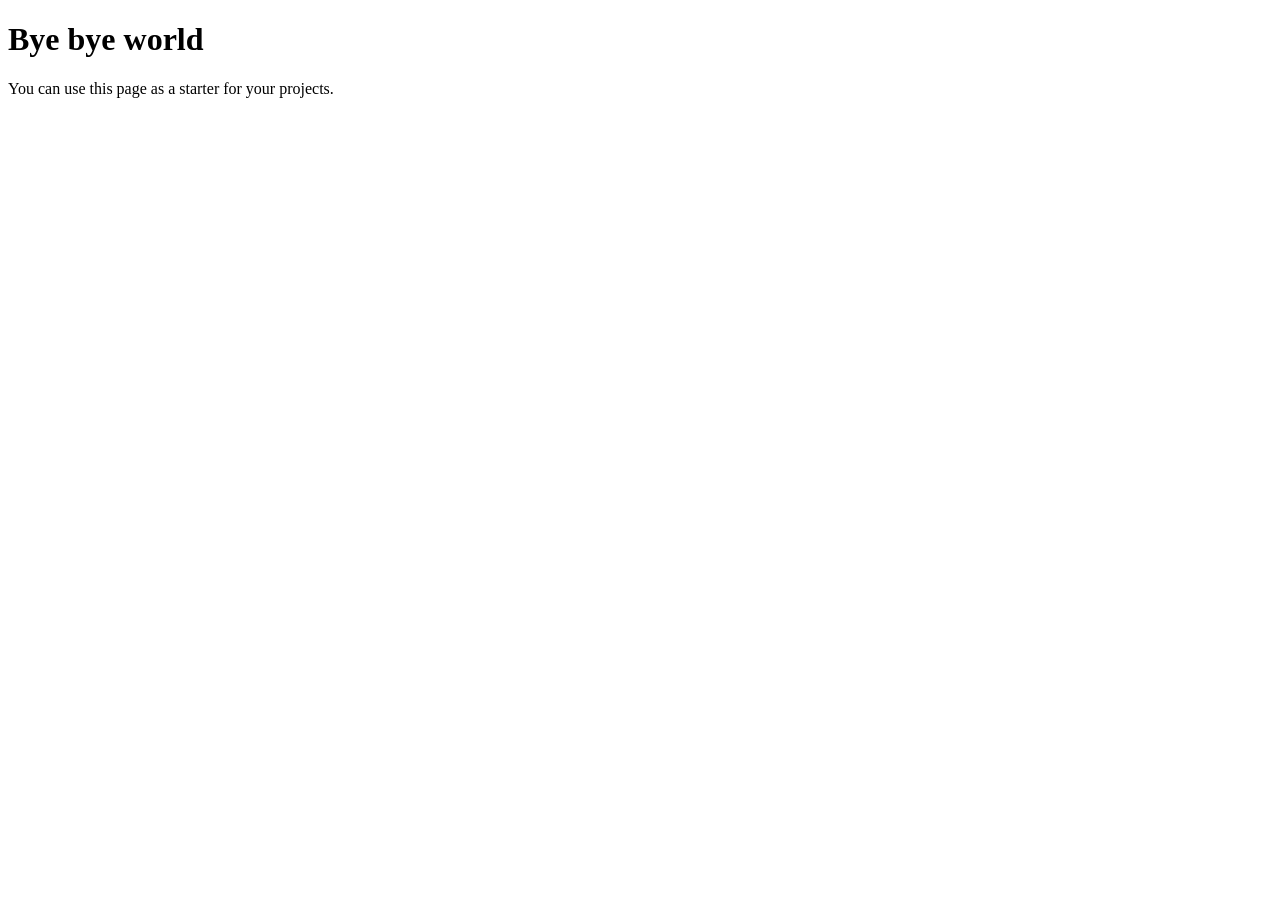
==== docs/index.html @ 329cd1f5 "Deploy to GitHub Pages" ====
<!doctype html>
<html lang="en">
	<head>
		<meta charset="utf-8" />
		<meta name="viewport" content="width=device-width, initial-scale=1.0" />
		<title>328T/628T - Starter repo</title>
		<script type="module" crossorigin src="./assets/index-RLWc_TeP.js"></script>
		<link rel="stylesheet" crossorigin href="./assets/index-BGLO0zIQ.css">
	</head>
	<body>
		<div id="app">
			<h1>Bye bye world</h1>
			<p>You can use this page as a starter for your projects.</p>
			<div id="foo" />
		</div>
	</body>
</html>
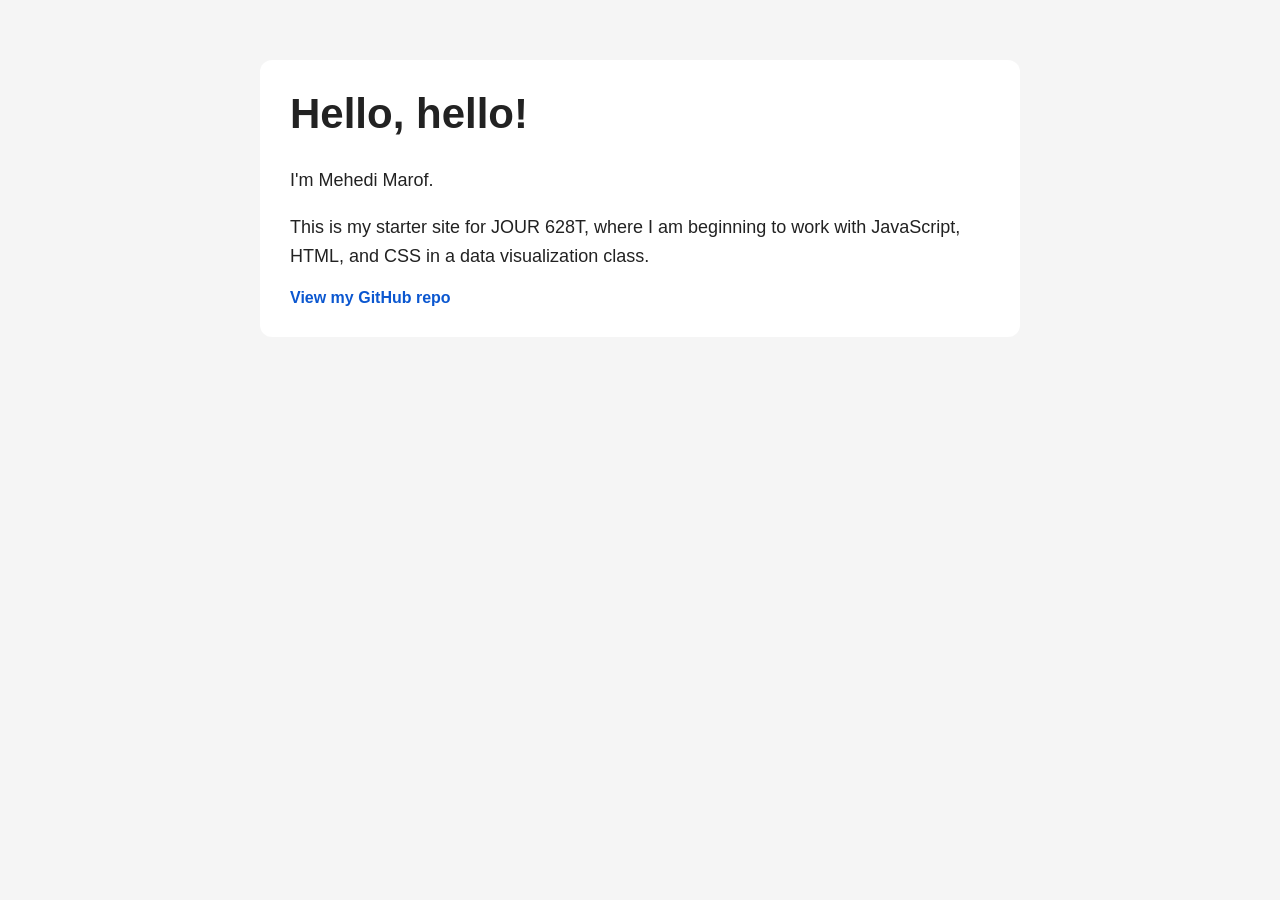
==== commit 6ae30b76: "Update GitHub Pages site" ====
--- a/docs/index.html
+++ b/docs/index.html
@@ -4,8 +4,8 @@
 		<meta charset="utf-8" />
 		<meta name="viewport" content="width=device-width, initial-scale=1.0" />
 		<title>328T/628T - Starter repo</title>
-		<script type="module" crossorigin src="./assets/index-RLWc_TeP.js"></script>
-		<link rel="stylesheet" crossorigin href="./assets/index-BGLO0zIQ.css">
+		<script type="module" crossorigin src="./assets/index-hp1mFs03.js"></script>
+		<link rel="stylesheet" crossorigin href="./assets/index-B-HXZipt.css">
 	</head>
 	<body>
 		<div id="app">
--- a/docs/assets/index-B-HXZipt.css
+++ b/docs/assets/index-B-HXZipt.css
@@ -0,0 +1 @@
+body{margin:0;font-family:Arial,sans-serif;background:#f5f5f5;color:#222}.page{max-width:700px;margin:60px auto;padding:30px;background:#fff;border-radius:12px}h1{margin-top:0;font-size:42px}p{font-size:18px;line-height:1.6}a{color:#0b57d0;text-decoration:none;font-weight:700}a:hover{text-decoration:underline}
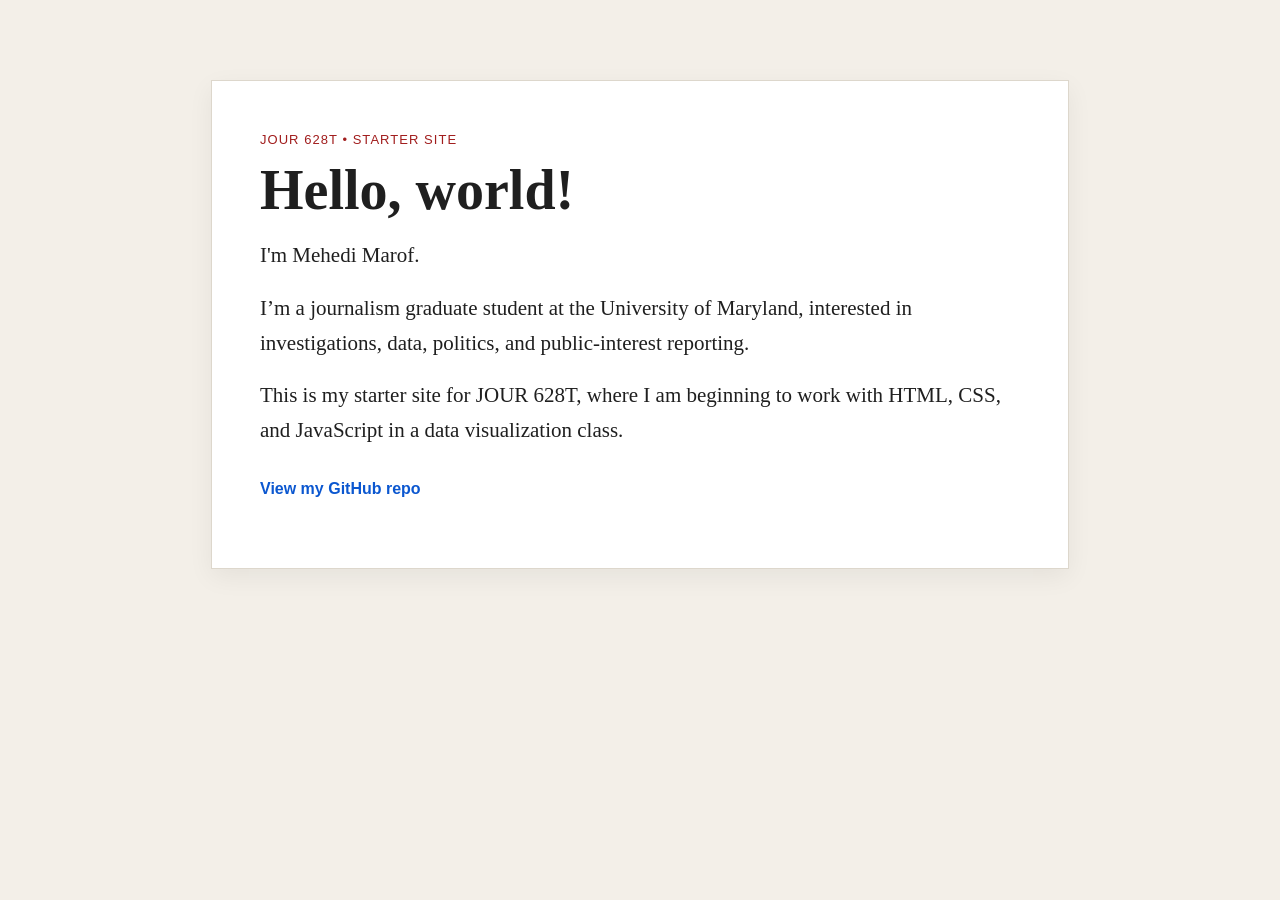
==== commit 40af0659: "Move starter page to HTML and CSS" ====
--- a/docs/index.html
+++ b/docs/index.html
@@ -1,17 +1,29 @@
 <!doctype html>
 <html lang="en">
-	<head>
-		<meta charset="utf-8" />
-		<meta name="viewport" content="width=device-width, initial-scale=1.0" />
-		<title>328T/628T - Starter repo</title>
-		<script type="module" crossorigin src="./assets/index-hp1mFs03.js"></script>
-		<link rel="stylesheet" crossorigin href="./assets/index-B-HXZipt.css">
-	</head>
-	<body>
-		<div id="app">
-			<h1>Bye bye world</h1>
-			<p>You can use this page as a starter for your projects.</p>
-			<div id="foo" />
-		</div>
-	</body>
-</html>
+  <head>
+    <meta charset="UTF-8" />
+    <meta name="viewport" content="width=device-width, initial-scale=1.0" />
+    <title>Mehedi Marof | JOUR 628T Starter Site</title>
+    <link rel="stylesheet" crossorigin href="./assets/index-CrYPkXIM.css">
+  </head>
+  <body>
+    <main class="page">
+      <p class="kicker">JOUR 628T • Starter Site</p>
+      <h1>Hello, world!</h1>
+      <p>I'm Mehedi Marof.</p>
+      <p>
+        I’m a journalism graduate student at the University of Maryland,
+        interested in investigations, data, politics, and public-interest reporting.
+      </p>
+      <p>
+        This is my starter site for JOUR 628T, where I am beginning to work with
+        HTML, CSS, and JavaScript in a data visualization class.
+      </p>
+      <p class="footer-link">
+        <a href="https://github.com/mehedi-marof/mehedi-marof628T" target="_blank" rel="noreferrer">
+          View my GitHub repo
+        </a>
+      </p>
+    </main>
+  </body>
+</html>
--- a/docs/assets/index-CrYPkXIM.css
+++ b/docs/assets/index-CrYPkXIM.css
@@ -0,0 +1 @@
+body{margin:0;background:#f3efe8;color:#1f1f1f;font-family:Georgia,Times New Roman,serif}.page{max-width:760px;margin:80px auto;padding:48px;background:#fff;border:1px solid #ddd7cc;box-shadow:0 8px 24px #0000000f}.kicker{margin:0 0 12px;font-family:Arial,sans-serif;font-size:13px;letter-spacing:.08em;text-transform:uppercase;color:#a11d1d}h1{margin:0 0 20px;font-size:56px;line-height:1}p{margin:0 0 18px;font-size:21px;line-height:1.65}a{color:#0b57d0;text-decoration:none;font-weight:700}a:hover{text-decoration:underline}.footer-link{margin-top:28px;font-family:Arial,sans-serif;font-size:16px}
